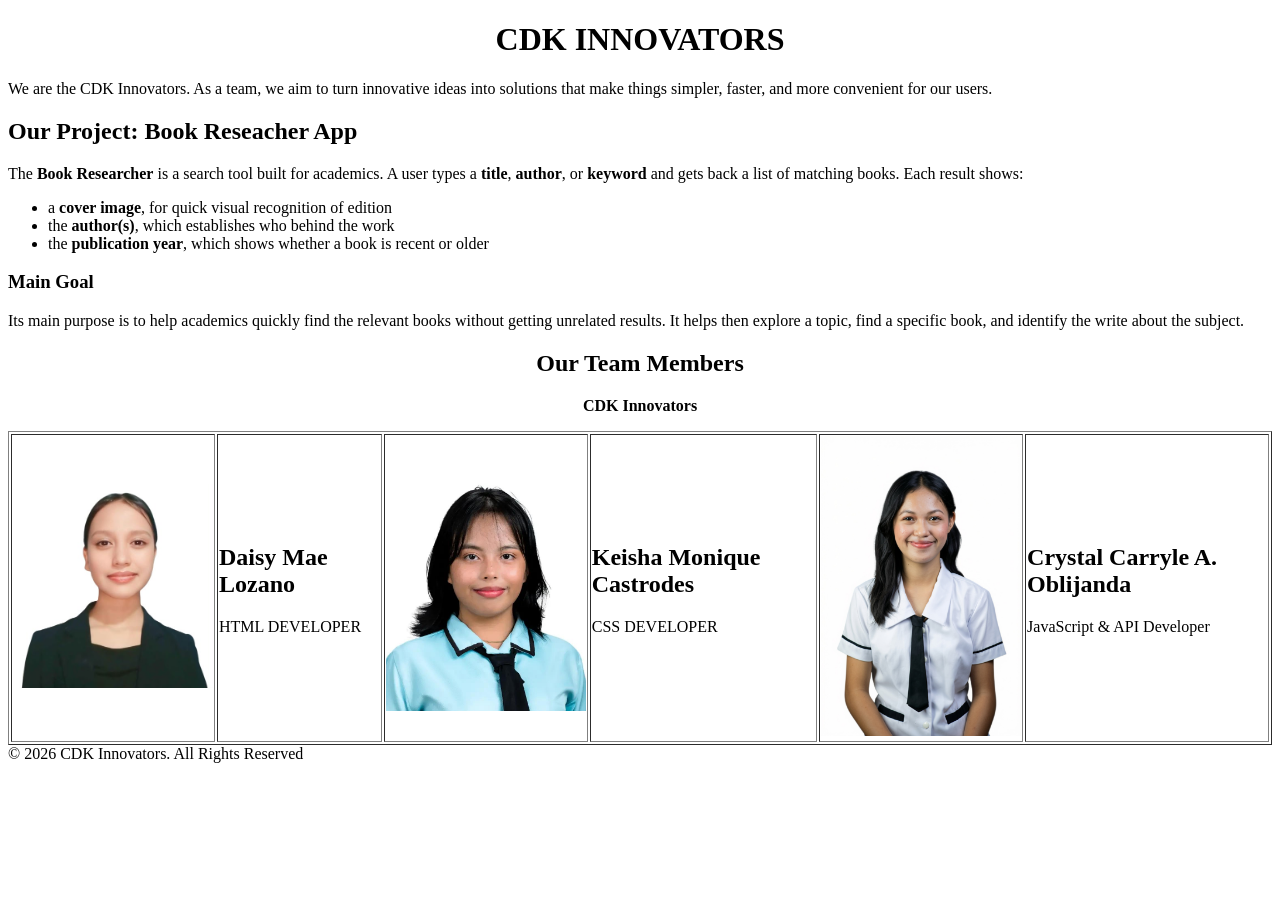
==== index.html @ 9d60288f "HTML Portfolio" ====
<!DOCTYPE html>
<html lang="en">
<head>
    <meta charset="UTF-8">
    <meta name="viewport" content="width=device-width, initial-scale=1.0">
    <title>CDK Innovators</title>
</head>
<body>
    <h1 align = "center"> CDK INNOVATORS</h1>
        <p>We are the CDK Innovators. As a team, we aim to turn innovative ideas into solutions that make things simpler, faster, and more convenient for our users.</p>

    <section>
        <h2>Our Project: Book Reseacher App</h2>
            <p>The <b>Book Researcher</b> is a search tool built for academics. A user types a <b>title</b>, <b>author</b>, or <b>keyword</b> and gets back a list of matching books. Each result shows:</p>

            <ul>
                <li>a <b>cover image</b>, for quick visual recognition of edition</li>
                <li>the <b>author(s)</b>, which establishes who behind the work</li>
                <li>the <b>publication year</b>, which shows whether a book is recent or older</li>

            </ul>

        <h3>Main Goal</h3>
            <p>Its main purpose is to help academics quickly find the relevant books without getting unrelated results. It helps then explore a topic, find a specific book, and identify the write about the subject.</p>
    </section>

    <article>
        <h2 align="center">Our Team Members</h2>
        <p align="center"><b>CDK Innovators</b></p>
        <table border = "1", width = "100%">
            <td>
                <img src="daisy.jpg" alt="HTML Developer" width="200">
            </td>

            <td>
                <h2>Daisy Mae Lozano</h2>
                <p>HTML DEVELOPER<p>
            </td>

            <td>
                <img src="keisha.jpg" alt="CSS Developer" width="200">
            </td>

            <td>
                <h2>Keisha Monique Castrodes</h2>
                <p>CSS DEVELOPER<p>
            </td>

            <td>
                <img src="crystal.jpg" alt="JS Developer" width="200">
            </td>

            <td>
                <h2>Crystal Carryle A. Oblijanda</h2>
                <p>JavaScript & API Developer</p>
            </td>
        </table>
            
    </article>

    <footer>&copy; 2026 CDK Innovators. All Rights Reserved</footer>
    
</body>
</html>
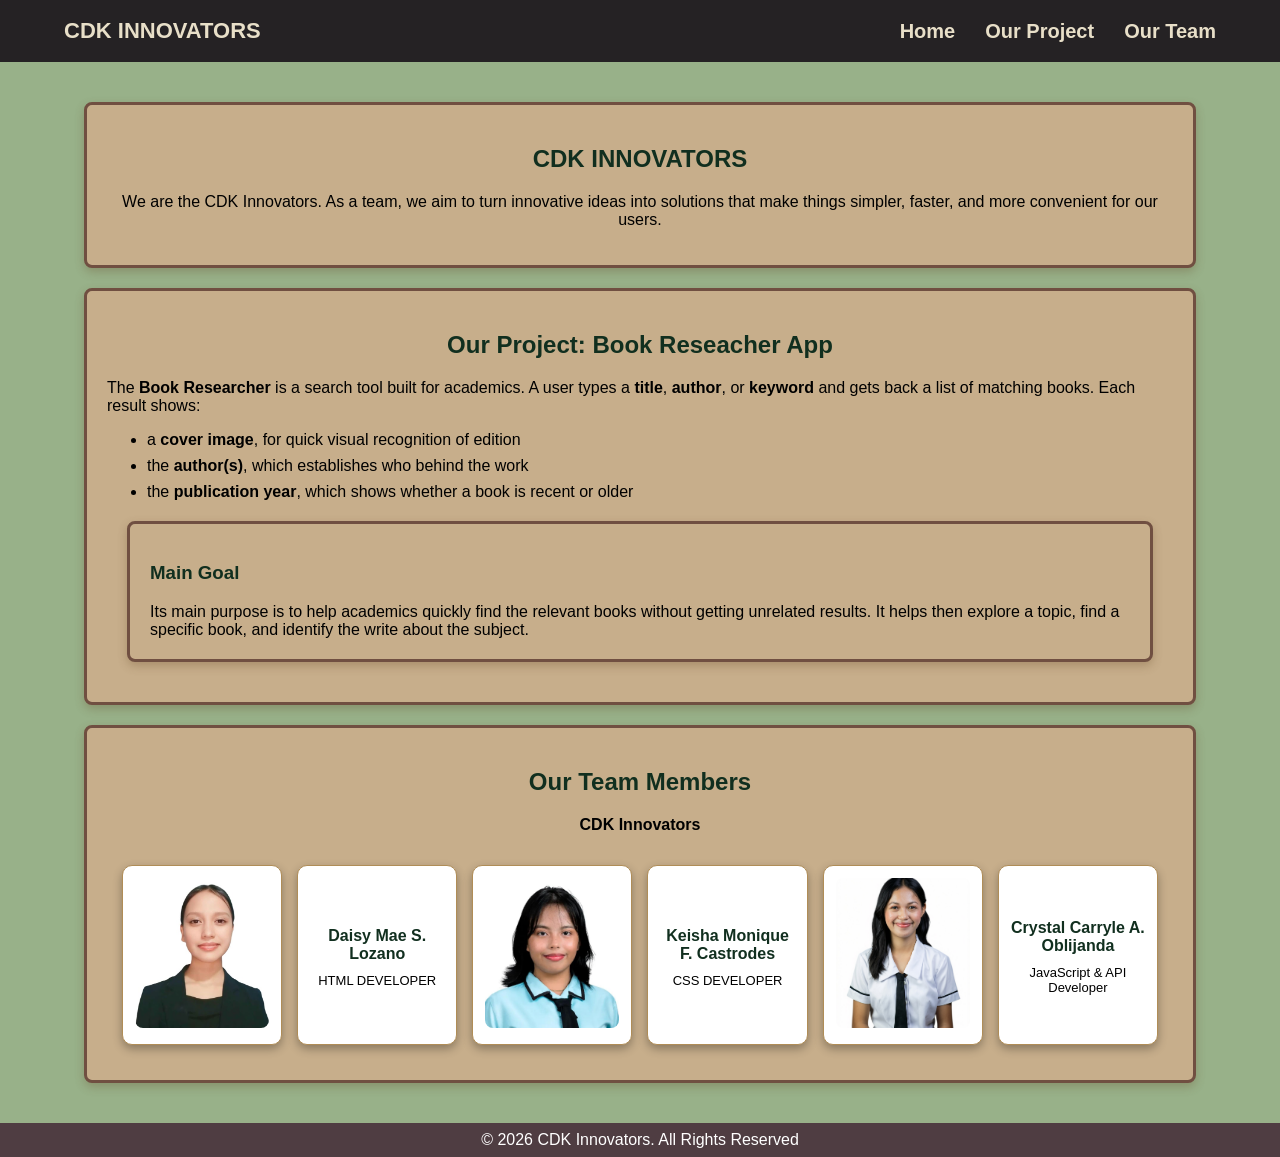
==== commit 4636981b: "Updated website design" ====
--- a/index.html
+++ b/index.html
@@ -1,64 +1,304 @@
 <!DOCTYPE html>
 <html lang="en">
-<head>
-    <meta charset="UTF-8">
-    <meta name="viewport" content="width=device-width, initial-scale=1.0">
-    <title>CDK Innovators</title>
-</head>
-<body>
-    <h1 align = "center"> CDK INNOVATORS</h1>
-        <p>We are the CDK Innovators. As a team, we aim to turn innovative ideas into solutions that make things simpler, faster, and more convenient for our users.</p>
-
-    <section>
-        <h2>Our Project: Book Reseacher App</h2>
-            <p>The <b>Book Researcher</b> is a search tool built for academics. A user types a <b>title</b>, <b>author</b>, or <b>keyword</b> and gets back a list of matching books. Each result shows:</p>
-
-            <ul>
-                <li>a <b>cover image</b>, for quick visual recognition of edition</li>
-                <li>the <b>author(s)</b>, which establishes who behind the work</li>
-                <li>the <b>publication year</b>, which shows whether a book is recent or older</li>
-
-            </ul>
-
-        <h3>Main Goal</h3>
-            <p>Its main purpose is to help academics quickly find the relevant books without getting unrelated results. It helps then explore a topic, find a specific book, and identify the write about the subject.</p>
-    </section>
-
-    <article>
-        <h2 align="center">Our Team Members</h2>
-        <p align="center"><b>CDK Innovators</b></p>
-        <table border = "1", width = "100%">
-            <td>
-                <img src="daisy.jpg" alt="HTML Developer" width="200">
-            </td>
-
-            <td>
-                <h2>Daisy Mae Lozano</h2>
-                <p>HTML DEVELOPER<p>
-            </td>
-
-            <td>
-                <img src="keisha.jpg" alt="CSS Developer" width="200">
-            </td>
-
-            <td>
-                <h2>Keisha Monique Castrodes</h2>
-                <p>CSS DEVELOPER<p>
-            </td>
-
-            <td>
-                <img src="crystal.jpg" alt="JS Developer" width="200">
-            </td>
-
-            <td>
-                <h2>Crystal Carryle A. Oblijanda</h2>
-                <p>JavaScript & API Developer</p>
-            </td>
-        </table>
+    <head>
+        <meta charset="UTF-8">
+        <meta name="viewport" content="width=device-width, initial-scale=1.0">
+        <title>CDK Innovators</title>
+
+
+        <style>
+            * {
+                box-sizing: border-box;
+            }
+
+            body {
+                margin: 0;
+                overflow-x: hidden;
+            }
+            .navbar {
+                display: flex;
+                justify-content: space-between;
+                align-items: center;
+                padding: 1.125rem 5%;
+                background-color: rgb(37, 34, 36);
+                color: rgb(232, 223, 200);
+            }
+
+            .logo {
+                color: rgb(232, 223, 200);
+                font-size: 1.375rem;
+                font-weight: bold;
+                text-decoration: none;
+            }
+
+            .nav-links {
+                display: flex;
+                gap: 1.875rem;
+            }
+
+            .nav-links a {
+                color: rgb(232, 223, 200);
+                text-decoration: none;
+                font-size: 1.25rem;
+                font-weight: bold;
+            }
+
+            .nav-links a:hover {
+                color: rgb(92, 115, 35);
+                text-decoration: underline;
+            }
+
+            body {
+                font-family: Arial, Sans-serif;
+                background-color: rgb(152, 177, 137);  /*background color*/
+                color: rgb(53, 35, 23) /*text color*/
+                font-size: 1.375rem;
+            }
+
+            main {
+                width: 90%;
+                max-width: 3000px;
+                margin: 2.5rem auto;
+            }
+
+           
+
+            section, article {
+                background-color: rgb(199, 174, 139);
+                
+                border: 0.1875rem solid rgb(112, 79, 65);
+                border-radius: 0.5rem;
+                margin: 1.25rem;
+                padding: 1.25rem;
+                box-shadow: 0 4px 10px rgba(104, 74, 40, 0.3);
+            }
+
+            section:hover {
+                transform: translateY(-5px);
+            }
+
+            h1, h2, h3 {
+                color:rgb(17, 47, 31);
+            }
+
+            li {
+                margin-bottom: 0.5rem;
+            }
+
+            #team table {
+                width: 100%;
+                border-collapse: separate;
+                border-spacing: 0.9375rem;
+                table-layout: fixed;
+                border: none;
+            }
+
+            #team td {
+                background-color: rgb(255, 255, 255);
+                border: 1px solid rgb(176, 141, 87);
+                border-radius: 0.625rem;
+                padding: 0.75rem;
+                text-align: center;
+                vertical-align: middle;
+                overflow-wrap: break-word;
+                transition: 0.3s;
+                box-shadow: 0 4px 10px rgba(0, 0, 0, 0.3);
+            }
+
+            #team td:hover {
+                transform: translateY(-5px);
+            }
+
+
+            #team td img {
+                width: 100%;
+                max-width: 150px;
+                height: 150px;
+                object-fit: cover;
+                border-radius: 0.5rem;
+            }
+
+            #team td h2 {
+                font-size: 16px;
+                margin: 10px 0;
+            }
+
+            #team td p {
+                font-size: 13px;
+                margin: 5px 0;
+            }
+
+            footer {
+                background-color:  rgb(79, 61, 66);
+                color: rgb(255, 255, 255);
+                text-align: center;
+                padding: 0.5rem 1.125rem;
+                margin-top: 1.875rem;
+            }
+
+            @media (max-width: 600px) {
+
+                .navbar {
+                    flex-direction: column;
+                    gap: 1rem;
+                    padding: 1rem;
+                }
+
+                .logo {
+                    font-size: 1.25rem;
+                    text-align: center;
+                }
+
+                .nav-links {
+                    flex-wrap: wrap;
+                    justify-content: center;
+                    gap: 1rem;
+                }
+
+                .nav-links a {
+                    font-size: 0.875rem;
+                }
+                    
+                main {
+                    width: auto;
+                    margin: 1rem;
+                }
+
+                section,
+                article {
+                    margin: 0 0 1rem;
+                    padding: 1rem;
+                    box-sizing: border-box;
+                }
+
+                #team table,
+                #team tbody,
+                #team tr {
+                    display: block;
+                    width: 100%;
+                }
+
+                #team table {
+                    border-spacing: 0;
+                }
+
+                #team tr {
+                    display: grid;
+                    grid-template-columns: repeat(2, minmax(0, 1fr));
+                    gap: 0.75rem;
+                }
+
+                #team td {
+                    display: flex;
+                    flex-direction: column;
+                    align-items: center;
+                    justify-content: center;
+                    min-width: 0;
+                    padding: 0.75rem 0.5rem;
+                    overflow-wrap: anywhere;
+                }
+
+                #team td img {
+                    width: 100%;
+                    max-width: 6rem;
+                    height: auto;
+                    aspect-ratio: 1 / 1;
+                    object-fit: cover;
+                }
+
+                #team td h2 {
+                    font-size: 0.875rem;
+                    line-height: 1.3;
+                    overflow-wrap: anywhere;
+                }
+
+                #team td p {
+                    font-size: 0.75rem;
+                    line-height: 1.4;
+                    overflow-wrap: anywhere;
+                }
+            }
             
-    </article>
-
-    <footer>&copy; 2026 CDK Innovators. All Rights Reserved</footer>
+        </style>
+    </head>
+
+
+    <body>
+        <header class="navbar"> <!--KEI-->
+            <a href="#home" class="logo">
+                CDK INNOVATORS
+            </a>
+
+            <nav class="nav-links" aria-label="Main navigation">
+                <a href="#home" class="active">Home</a>
+                <a href="#project">Our Project</a>
+                <a href="#team">Our Team</a>
+            </nav>
+        </header> <!--KEI-->
+
     
-</body>
+        <main> <!--KEI-->
+            <section id="home"> <!--KEI-->
+                <h1 align="center">CDK INNOVATORS</h1>
+
+                <p align="center">We are the CDK Innovators. As a team, we aim to turn innovative ideas into solutions that make things simpler, faster, and more convenient for our users.</p>
+            </section>
+
+            <section id="project"> <!--KEI-->
+                <h2 align="center">Our Project: Book Reseacher App</h2>
+
+                <p>The <b>Book Researcher</b> is a search tool built for academics. A user types a <b>title</b>, <b>author</b>, or <b>keyword</b> and gets back a list of matching books. Each result shows:</p>
+
+                <ul>
+                    <li>a <b>cover image</b>, for quick visual recognition of edition</li>
+                    <li>the <b>author(s)</b>, which establishes who behind the work</li>
+                    <li>the <b>publication year</b>, which shows whether a book is recent or older</li>
+                </ul>
+
+                <article>
+                    <h3>Main Goal</h3>
+
+                    <p2>Its main purpose is to help academics quickly find the relevant books without getting unrelated results. It helps then explore a topic, find a specific book, and identify the write about the subject.</p2>
+                </article>
+            </section>
+
+            <section id="team"> <!--KEI-->
+                <h2 align="center">Our Team Members</h2>
+                <p align="center"><b>CDK Innovators</b></p>
+
+                <table border="1" width="100%">
+                    <tr>
+                        <td>
+                            <img src="daisy.jpg" alt="HTML Developer" width="200">
+                        </td>
+                        <td>
+                            <h2>Daisy Mae S. Lozano</h2>
+                            <p>HTML DEVELOPER</p>
+                        </td>
+
+                        <td>
+                            <img src="keisha.jpg" alt="CSS Developer" width="200">
+                        </td>
+                        <td>
+                            <h2>Keisha Monique F. Castrodes</h2>
+                            <p>CSS DEVELOPER</p>
+                        </td>
+
+                        <td>
+                            <img src="crystal.jpg" alt="JS Developer" width="200">
+                        </td>
+                        <td>
+                            <h2>Crystal Carryle A. Oblijanda</h2>
+                            <p>JavaScript & API Developer</p>
+                        </td>
+                    </tr>
+                </table>
+            </section>
+        </main> <!--KEI-->
+
+        <footer>
+            &copy; 2026 CDK Innovators. All Rights Reserved
+        </footer>
+        
+    </body>
 </html>
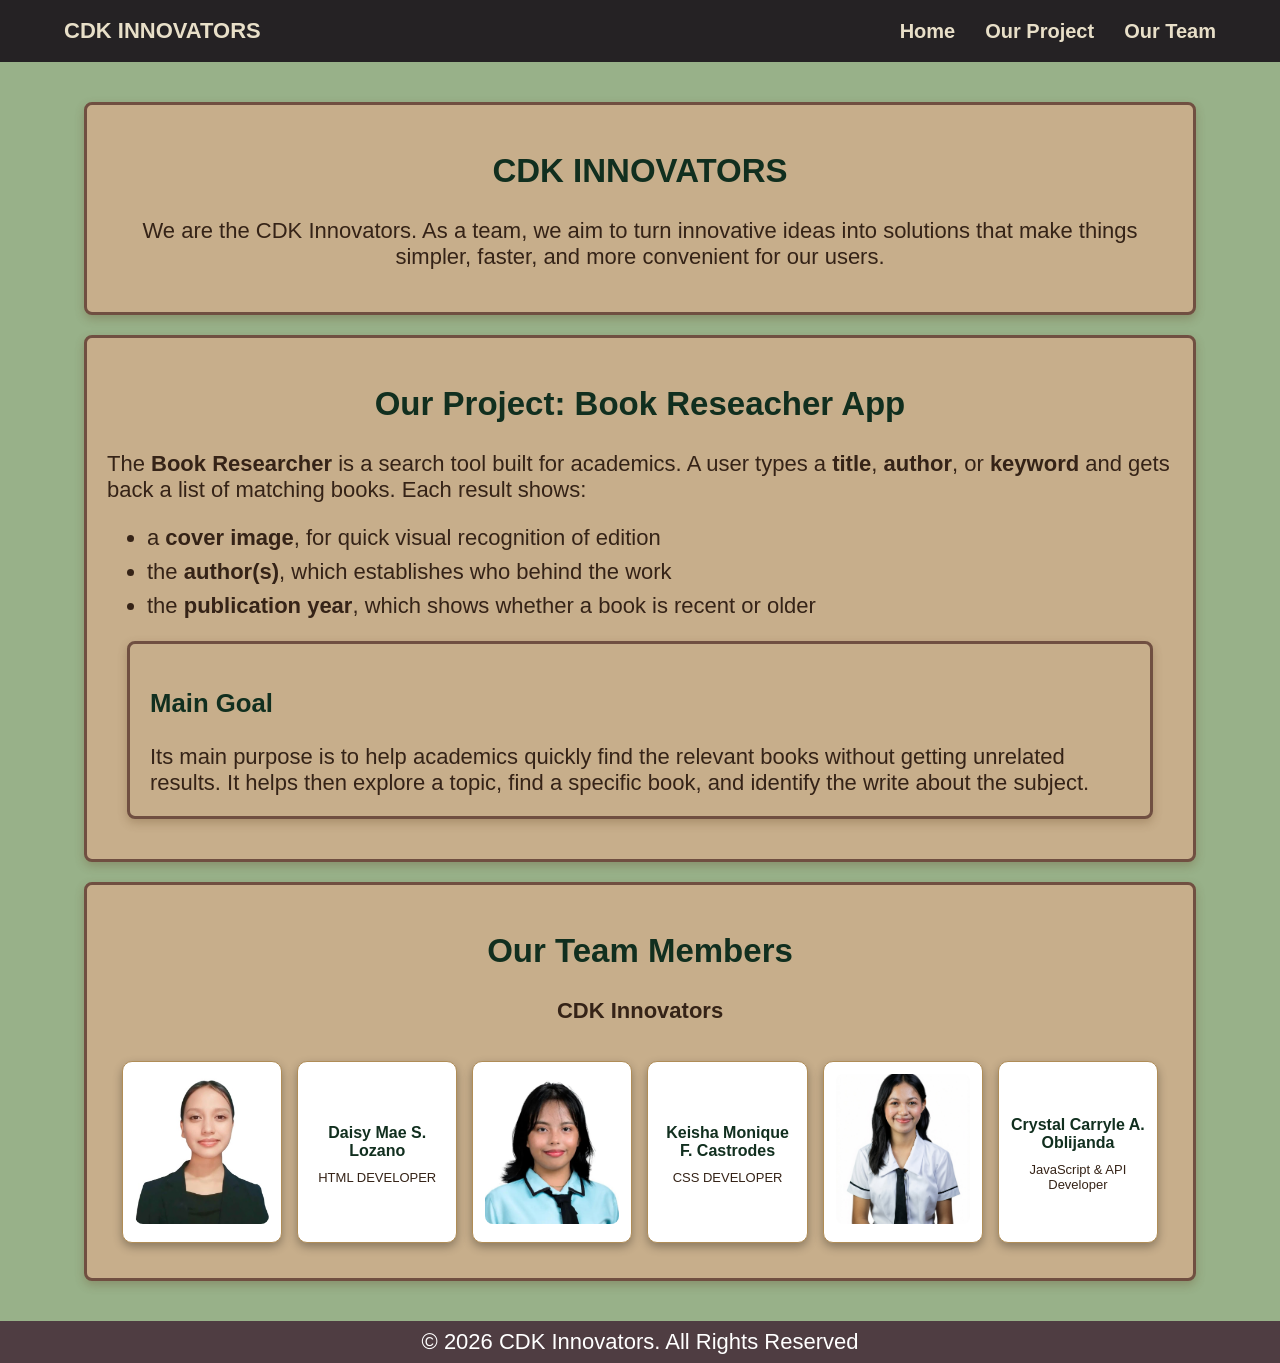
==== commit 96ddd3cf: "Removed HTML and CSS comments" ====
--- a/index.html
+++ b/index.html
@@ -50,8 +50,8 @@
 
             body {
                 font-family: Arial, Sans-serif;
-                background-color: rgb(152, 177, 137);  /*background color*/
-                color: rgb(53, 35, 23) /*text color*/
+                background-color: rgb(152, 177, 137); 
+                color: rgb(53, 35, 23);
                 font-size: 1.375rem;
             }
 
@@ -224,7 +224,7 @@
 
 
     <body>
-        <header class="navbar"> <!--KEI-->
+        <header class="navbar">
             <a href="#home" class="logo">
                 CDK INNOVATORS
             </a>
@@ -234,17 +234,17 @@
                 <a href="#project">Our Project</a>
                 <a href="#team">Our Team</a>
             </nav>
-        </header> <!--KEI-->
+        </header>
 
     
-        <main> <!--KEI-->
-            <section id="home"> <!--KEI-->
+        <main>
+            <section id="home">
                 <h1 align="center">CDK INNOVATORS</h1>
 
                 <p align="center">We are the CDK Innovators. As a team, we aim to turn innovative ideas into solutions that make things simpler, faster, and more convenient for our users.</p>
             </section>
 
-            <section id="project"> <!--KEI-->
+            <section id="project">
                 <h2 align="center">Our Project: Book Reseacher App</h2>
 
                 <p>The <b>Book Researcher</b> is a search tool built for academics. A user types a <b>title</b>, <b>author</b>, or <b>keyword</b> and gets back a list of matching books. Each result shows:</p>
@@ -262,7 +262,7 @@
                 </article>
             </section>
 
-            <section id="team"> <!--KEI-->
+            <section id="team">
                 <h2 align="center">Our Team Members</h2>
                 <p align="center"><b>CDK Innovators</b></p>
 
@@ -294,7 +294,7 @@
                     </tr>
                 </table>
             </section>
-        </main> <!--KEI-->
+        </main>
 
         <footer>
             &copy; 2026 CDK Innovators. All Rights Reserved
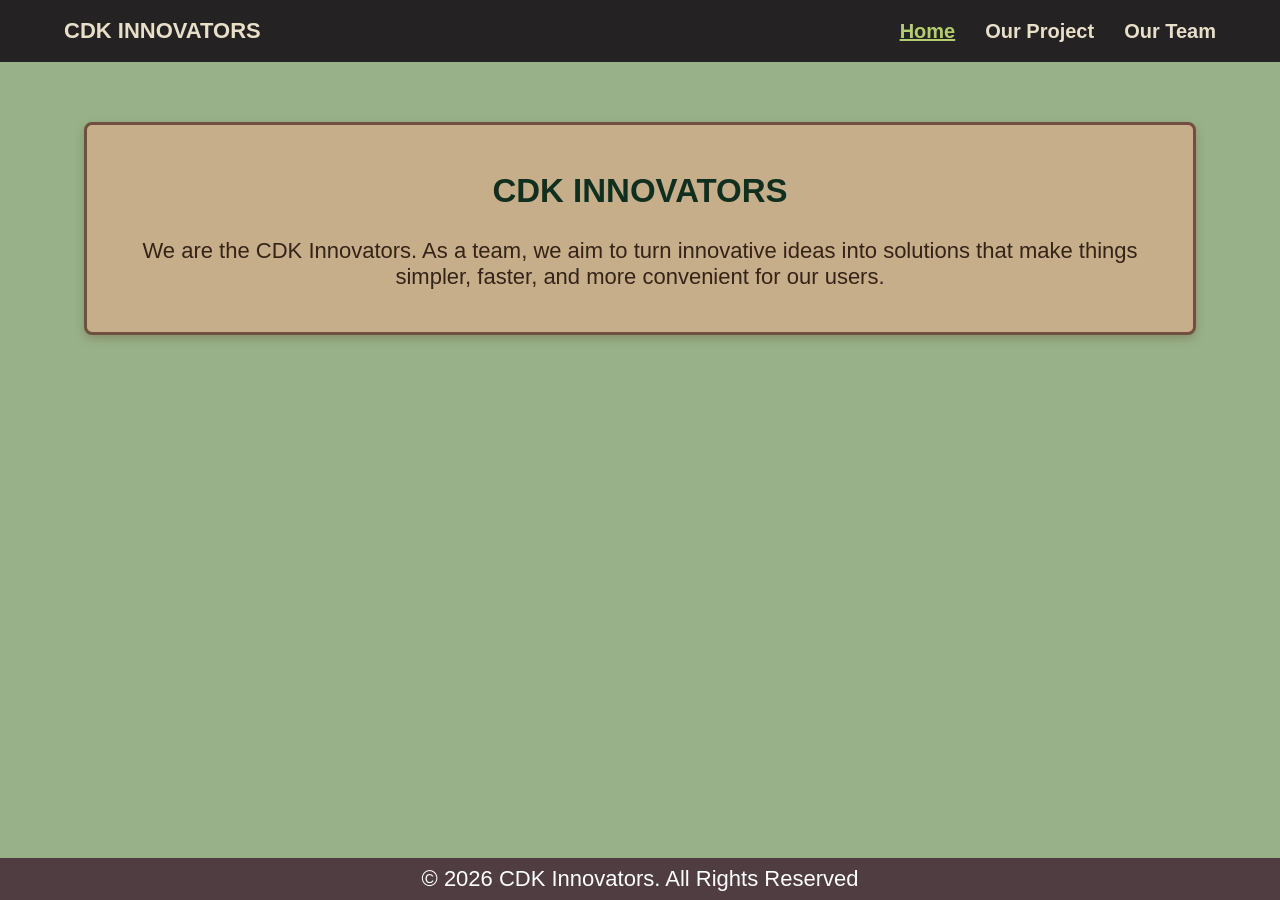
==== commit b9610152: "HTML, CSS, JavaSCript - Group Portfolio" ====
--- a/index.html
+++ b/index.html
@@ -11,10 +11,32 @@
                 box-sizing: border-box;
             }
 
+            html {
+                scroll-behavior: smooth;
+            }
+
             body {
                 margin: 0;
                 overflow-x: hidden;
-            }
+                font-family: Arial, Helvetica, sans-serif;
+                background-color: rgb(152, 177, 137);
+                color: rgb(53, 35, 23);
+                font-size: 1.375rem;
+
+                min-height: 100vh;
+                min-height: 100dvh;
+                display: flex;
+                flex-direction: column;
+            }
+
+            img {
+                max-width: 100%;
+            }
+
+            .center {
+                text-align: center;
+            }
+
             .navbar {
                 display: flex;
                 justify-content: space-between;
@@ -48,17 +70,11 @@
                 text-decoration: underline;
             }
 
-            body {
-                font-family: Arial, Sans-serif;
-                background-color: rgb(152, 177, 137); 
-                color: rgb(53, 35, 23);
-                font-size: 1.375rem;
-            }
-
             main {
                 width: 90%;
                 max-width: 3000px;
                 margin: 2.5rem auto;
+                flex: 1;
             }
 
            
@@ -73,8 +89,17 @@
                 box-shadow: 0 4px 10px rgba(104, 74, 40, 0.3);
             }
 
-            section:hover {
-                transform: translateY(-5px);
+            main section{
+                display: none;
+            }
+
+            main section.visible {
+                display: block;
+            }
+
+            .nav-links a.active {
+                color: rgb(180, 205, 110);
+                text-decoration: underline;
             }
 
             h1, h2, h3 {
@@ -136,7 +161,7 @@
                 margin-top: 1.875rem;
             }
 
-            @media (max-width: 600px) {
+            @media (max-width: 768px) {
 
                 .navbar {
                     flex-direction: column;
@@ -184,7 +209,7 @@
 
                 #team tr {
                     display: grid;
-                    grid-template-columns: repeat(2, minmax(0, 1fr));
+                    grid-template-columns: 1fr;
                     gap: 0.75rem;
                 }
 
@@ -245,7 +270,7 @@
             </section>
 
             <section id="project">
-                <h2 align="center">Our Project: Book Reseacher App</h2>
+                <h2 align="center">Our Project: Book Researcher App</h2>
 
                 <p>The <b>Book Researcher</b> is a search tool built for academics. A user types a <b>title</b>, <b>author</b>, or <b>keyword</b> and gets back a list of matching books. Each result shows:</p>
 
@@ -258,7 +283,7 @@
                 <article>
                     <h3>Main Goal</h3>
 
-                    <p2>Its main purpose is to help academics quickly find the relevant books without getting unrelated results. It helps then explore a topic, find a specific book, and identify the write about the subject.</p2>
+                    <p>Its main purpose is to help academics quickly find the relevant books without getting unrelated results. It helps then explore a topic, find a specific book, and identify the write about the subject.</p>
                 </article>
             </section>
 
@@ -266,33 +291,28 @@
                 <h2 align="center">Our Team Members</h2>
                 <p align="center"><b>CDK Innovators</b></p>
 
-                <table border="1" width="100%">
+                <table>
                     <tr>
                         <td>
                             <img src="daisy.jpg" alt="HTML Developer" width="200">
-                        </td>
-                        <td>
                             <h2>Daisy Mae S. Lozano</h2>
                             <p>HTML DEVELOPER</p>
                         </td>
 
                         <td>
                             <img src="keisha.jpg" alt="CSS Developer" width="200">
-                        </td>
-                        <td>
                             <h2>Keisha Monique F. Castrodes</h2>
                             <p>CSS DEVELOPER</p>
                         </td>
 
                         <td>
                             <img src="crystal.jpg" alt="JS Developer" width="200">
-                        </td>
-                        <td>
                             <h2>Crystal Carryle A. Oblijanda</h2>
                             <p>JavaScript & API Developer</p>
                         </td>
                     </tr>
                 </table>
+
             </section>
         </main>
 
@@ -300,5 +320,41 @@
             &copy; 2026 CDK Innovators. All Rights Reserved
         </footer>
         
+<script>
+    const navLinks = document.querySelectorAll('.nav-links a');
+    const logo = document.querySelector(".logo");
+    const sections = document.querySelectorAll("main section");
+
+    function showSection(id) {
+        const exists = document.getElementById(id);
+        if (!exists) id = "home";
+
+        sections.forEach((section) => {
+            section.classList.toggle("visible", section.id === id);
+            });
+
+        navLinks.forEach((link) => {
+            link.classList.toggle("active", link.getAttribute("href") === "#" + id);
+            });
+
+    history.replaceState(null, "", "#" + id);
+    window.scrollTo({ top: 0, behavior: "smooth"});
+    }
+
+    navLinks.forEach((link) => {
+        link.addEventListener("click", (event) => {
+            event.preventDefault();
+            showSection(link.getAttribute("href").slice(1));
+        });
+    });
+
+    logo.addEventListener("click", (event) => {
+        event.preventDefault();
+        showSection("home");
+    });
+
+    showSection(location.hash.slice(1) || "home");
+
+        </script>
     </body>
 </html>
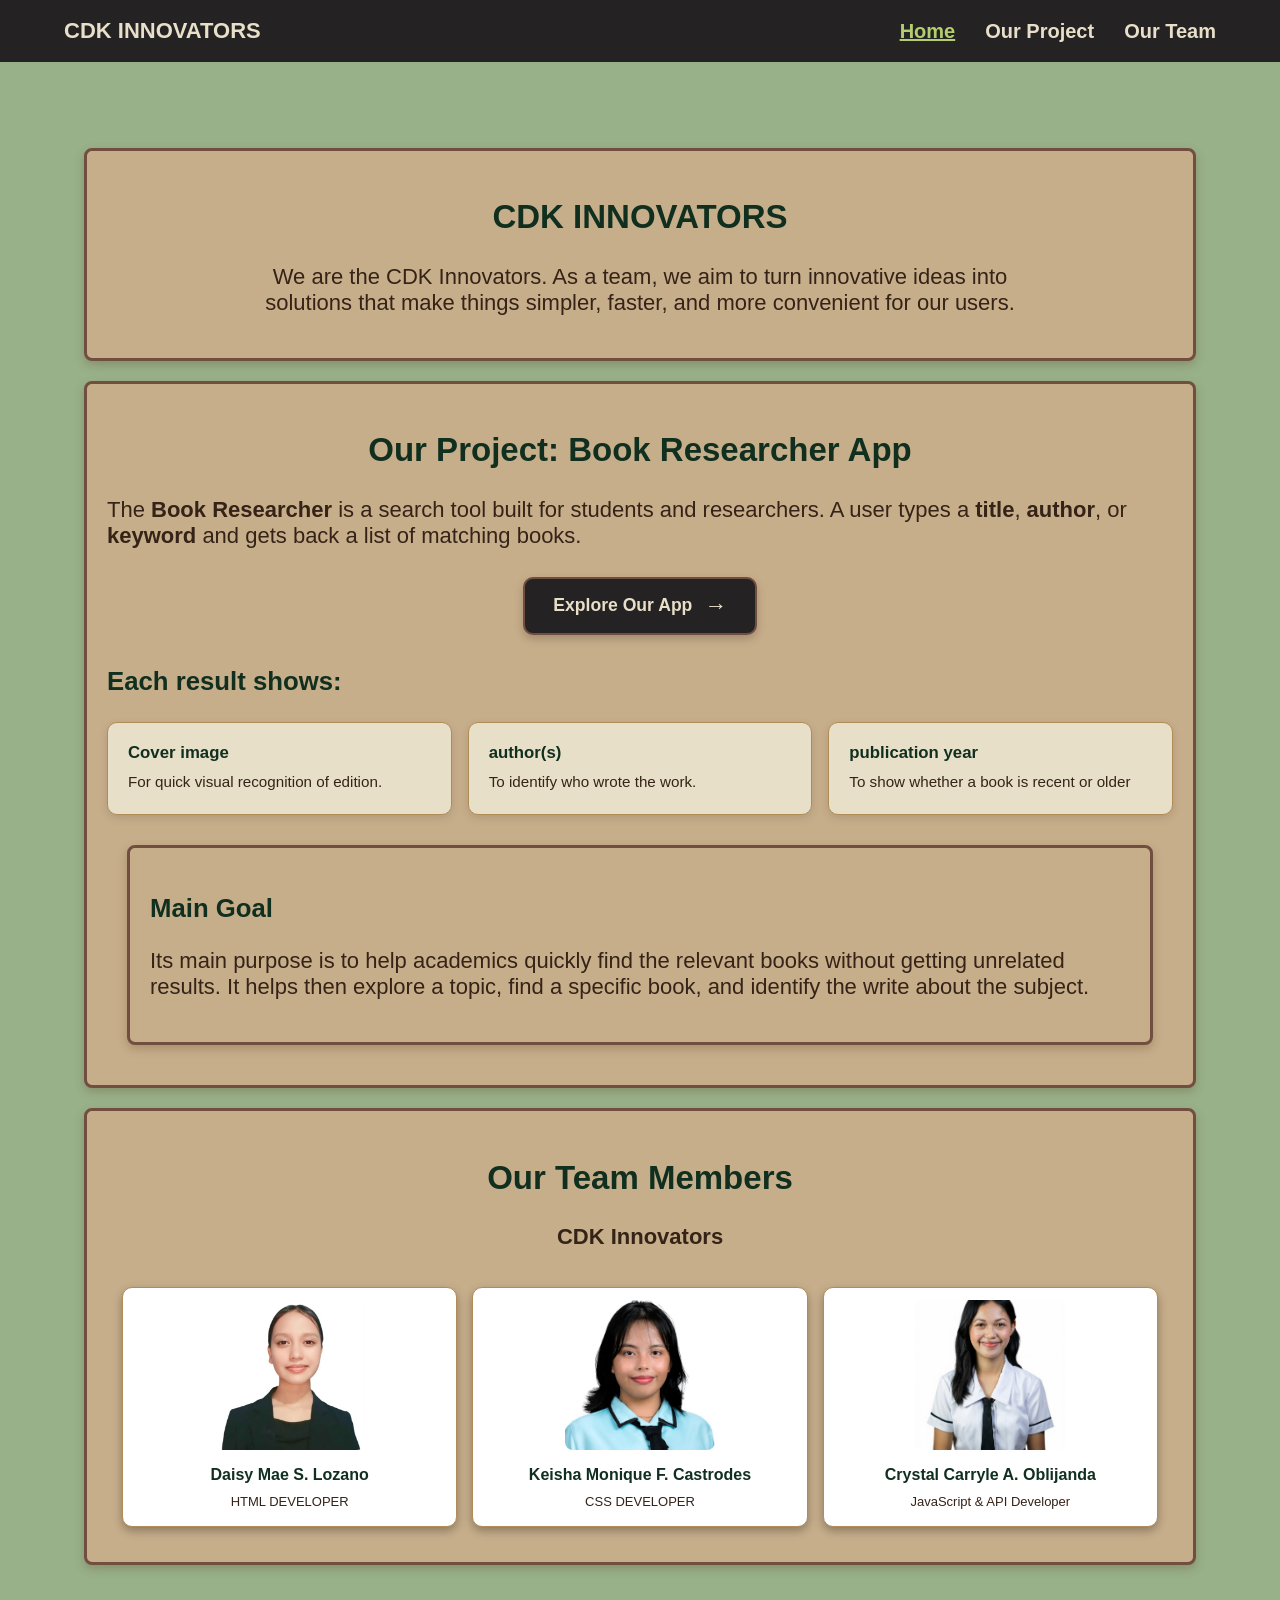
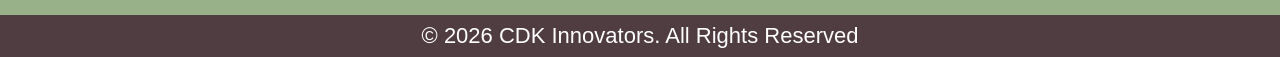
==== commit 8fe13eb2: "FINAL PORTFOLIO" ====
--- a/index.html
+++ b/index.html
@@ -44,6 +44,12 @@
                 padding: 1.125rem 5%;
                 background-color: rgb(37, 34, 36);
                 color: rgb(232, 223, 200);
+
+                position: fixed;
+                top: 0;
+                left: 0;
+                width: 100%;
+                z-index: 1000;
             }
 
             .logo {
@@ -73,11 +79,15 @@
             main {
                 width: 90%;
                 max-width: 3000px;
-                margin: 2.5rem auto;
+                margin: 0 auto;
+                padding-top: 8rem;
                 flex: 1;
             }
 
-           
+            main section {
+                display: block;
+                scroll-margin-top: 100px;
+            }
 
             section, article {
                 background-color: rgb(199, 174, 139);
@@ -90,10 +100,6 @@
             }
 
             main section{
-                display: none;
-            }
-
-            main section.visible {
                 display: block;
             }
 
@@ -153,6 +159,106 @@
                 margin: 5px 0;
             }
 
+            .project-link {
+                display: flex;
+                justify-content: center;
+                align-items: center;
+                margin: 1.75rem 0 2rem;
+            }
+
+            .project-link a {
+                display: inline-flex;
+                align-items: center;
+                justify-content: center;
+                gap: 0.75rem;
+                padding: 0.9rem 1.75rem;
+                background-color: rgb(37, 34, 36);
+                color: rgb(232, 223, 200);
+                border: 2px solid rgb(112, 79, 65);
+                border-radius: 0.625rem;
+                font-size: 1.1rem;
+                font-weight: bold;
+                text-decoration: none;
+                box-shadow: 0 4px 8px rgba(53, 35, 23, 0.25);
+                transition: 0.25s ease;
+            }
+
+            .project-link a:hover {
+                background-color: rgb(92, 115, 35);
+                color: white;
+                transform: translateY(-3px);
+                box-shadow: 0 7px 14px rgba(53, 35, 23, 0.3);
+            }
+
+            .project-link .arrow {
+                font-size: 1.4rem;
+                transition: transform 0.25s ease;
+            }
+
+            .project-link a:hover .arrow {
+                transform: translateX(4px);
+            }
+
+            .results-heading {
+                margin-top: 1.5rem;
+                margin-bottom: 1rem;
+            }
+
+            .project-features {
+                display: grid;
+                grid-template-columns: repeat(3, minmax(0, 1fr));
+                gap: 1rem;
+                padding: 0;
+                list-style: none;
+            }
+
+            .project-features li {
+                display: flex;
+                flex-direction: column;
+                gap: 0.5rem;
+
+                min-width: 0;
+                padding: 1.25rem;
+
+                background-color: rgb(232, 223, 200);
+                border: 1px solid rgb(176, 141, 87);
+                border-radius: 0.625rem;
+
+                box-shadow: 0 3px 8px rgba(53, 35, 23, 0.15);
+            }
+
+            .project-features li b {
+                color: rgb(17, 47, 31);
+                font-size: 1.05rem;
+            }
+
+            .project-features li span {
+                font-size: 0.95rem;
+                line-height: 1.5;
+            }
+
+            .main-goal {    
+                margin: 1.5rem 0 0;
+                background-color: rgb(180, 197, 159);
+                border-color: rgb(112, 79, 65);
+            }
+
+            .main-goal h3 {
+                margin-top: 0;
+            }
+
+            @media (max-width: 768px) {
+              .project-features {
+                grid-template-columns: 1fr;
+            }
+
+            .project-link a {
+                max-width: 100%;
+                padding: 0.8rem 1.25rem;
+                font-size: 1rem;
+            }
+        }
+
             footer {
                 background-color:  rgb(79, 61, 66);
                 color: rgb(255, 255, 255);
@@ -266,18 +372,41 @@
             <section id="home">
                 <h1 align="center">CDK INNOVATORS</h1>
 
-                <p align="center">We are the CDK Innovators. As a team, we aim to turn innovative ideas into solutions that make things simpler, faster, and more convenient for our users.</p>
+                <p align="center">We are the CDK Innovators. As a team, we aim to turn innovative ideas into<br> solutions that make things simpler, faster, and more convenient for our users.</p>
             </section>
 
             <section id="project">
-                <h2 align="center">Our Project: Book Researcher App</h2>
-
-                <p>The <b>Book Researcher</b> is a search tool built for academics. A user types a <b>title</b>, <b>author</b>, or <b>keyword</b> and gets back a list of matching books. Each result shows:</p>
-
-                <ul>
-                    <li>a <b>cover image</b>, for quick visual recognition of edition</li>
-                    <li>the <b>author(s)</b>, which establishes who behind the work</li>
-                    <li>the <b>publication year</b>, which shows whether a book is recent or older</li>
+                <h2 class="center">Our Project: Book Researcher App</h2>
+
+            <p>
+                The <b>Book Researcher</b> is a search tool built for students and researchers.
+                A user types a <b>title</b>, <b>author</b>, or <b>keyword</b> and gets back a list of matching books. 
+            </p>
+
+            <div class = "project-link">
+                <a href="https://oblijandacrystal.github.io/Web-Application/app.html"
+                target="_blank"
+                rel="noopener noreferrer">
+                    <span>Explore Our App</span>
+                    <span class="arrow">&rarr;</span>
+                </a>
+            </div>
+
+            <h3 class="result-heading">Each result shows:</h3>
+                <ul class="project-features">
+                    <li>
+                        <b>Cover image</b>
+                            <span>For quick visual recognition of edition.
+                            </span>
+                    </li>
+                    <li>
+                        <b>author(s)</b>
+                            <span>To identify who wrote the work.</span>
+                        </li>
+                    <li>
+                        <b>publication year</b>
+                            <span>To show whether a book is recent or older</span>
+                    </li>
                 </ul>
 
                 <article>
@@ -322,38 +451,30 @@
         
 <script>
     const navLinks = document.querySelectorAll('.nav-links a');
-    const logo = document.querySelector(".logo");
-    const sections = document.querySelectorAll("main section");
-
-    function showSection(id) {
-        const exists = document.getElementById(id);
-        if (!exists) id = "home";
-
-        sections.forEach((section) => {
-            section.classList.toggle("visible", section.id === id);
-            });
+
+    function updateActiveLink() {
+        const currentSection = window.location.hash || "#home";
 
         navLinks.forEach((link) => {
-            link.classList.toggle("active", link.getAttribute("href") === "#" + id);
-            });
-
-    history.replaceState(null, "", "#" + id);
-    window.scrollTo({ top: 0, behavior: "smooth"});
+            link.classList.toggle(
+                'active',
+                link.getAttribute('href') === currentSection
+            );
+        });
     }
 
     navLinks.forEach((link) => {
-        link.addEventListener("click", (event) => {
-            event.preventDefault();
-            showSection(link.getAttribute("href").slice(1));
+        link.addEventListener("click", () => {
+            const target = document.querySelector(link.getAttribute('href'));
+
+            if(target) {
+                target.scrollIntoView({
+                    behavior: 'smooth',
+                    block: 'start'
+                });
+            }
         });
     });
-
-    logo.addEventListener("click", (event) => {
-        event.preventDefault();
-        showSection("home");
-    });
-
-    showSection(location.hash.slice(1) || "home");
 
         </script>
     </body>
